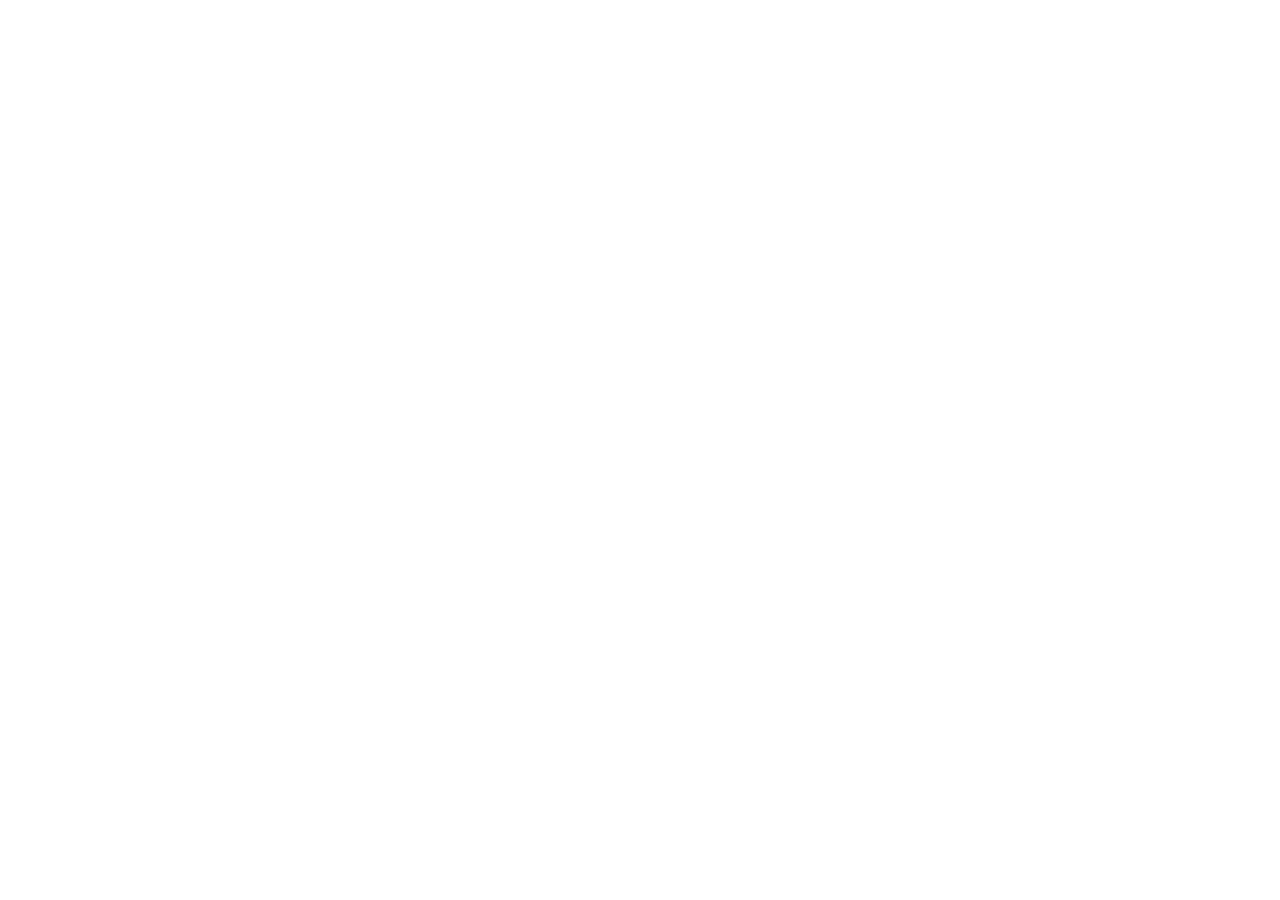
==== bombeiro.html @ 2caa32cb "Update bombeiro.html" ====
<!DOCTYPE html>
<html lang="Pt-br">
<head>
    <meta charset="UTF-8">
    <meta name="viewport" content="width=device-width, initial-scale=1.0">
    <title>Bombeiro</title>
</head>
<body> 
    
    
</body>
</html>
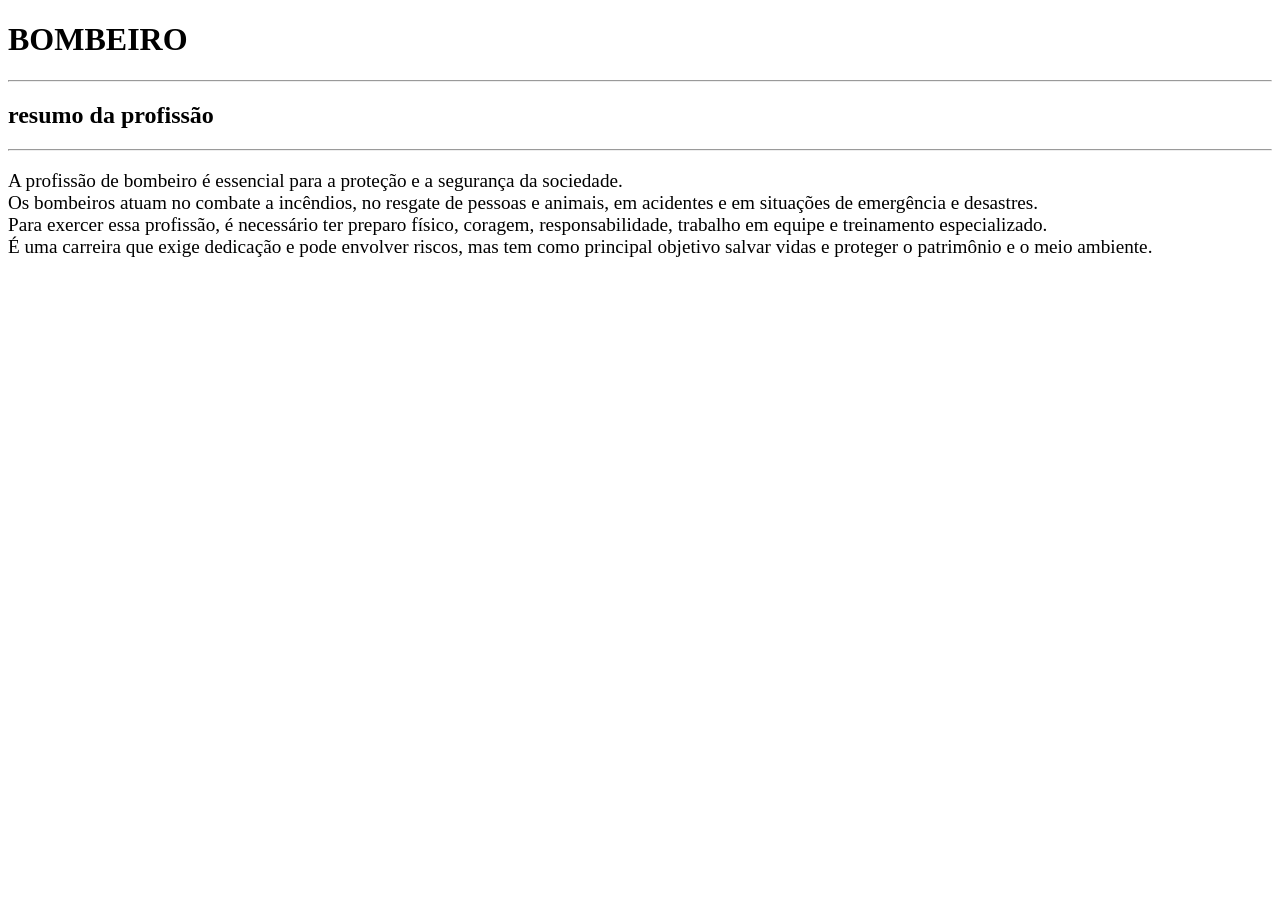
==== commit f758d0e0: "Update bombeiro.html" ====
--- a/bombeiro.html
+++ b/bombeiro.html
@@ -1,12 +1,29 @@
 <!DOCTYPE html>
 <html lang="Pt-br">
+
 <head>
     <meta charset="UTF-8">
     <meta name="viewport" content="width=device-width, initial-scale=1.0">
     <title>Bombeiro</title>
 </head>
-<body> 
-    
-    
+
+<body>
+    <h1>BOMBEIRO</h1>
+    <hr>
+    <h2>resumo da profissão</h2>
+    <hr>
+    <p style="font-size: larger; font-family: Georgia, 'Times New Roman', Times, serif;">A profissão de bombeiro é
+        essencial para a proteção e a segurança da sociedade.<br> Os bombeiros atuam no combate a
+        incêndios, no resgate de pessoas e animais, em acidentes e em situações de emergência e desastres.<br> Para exercer
+        essa profissão, é necessário ter preparo físico, coragem, responsabilidade, trabalho em equipe e treinamento
+        especializado.<br> É uma carreira que exige dedicação e pode envolver riscos, mas tem como principal objetivo salvar
+        vidas e proteger o patrimônio e o meio ambiente.<br></p>
+
+
+    <iframe width="560" height="315" src="https://www.youtube.com/embed/gwoitTKhEUY?si=lec3CN3sqRXPooh9"
+        title="YouTube video player" frameborder="0"
+        allow="accelerometer; autoplay; clipboard-write; encrypted-media; gyroscope; picture-in-picture; web-share"
+        referrerpolicy="strict-origin-when-cross-origin" allowfullscreen></iframe>
 </body>
+
 </html>
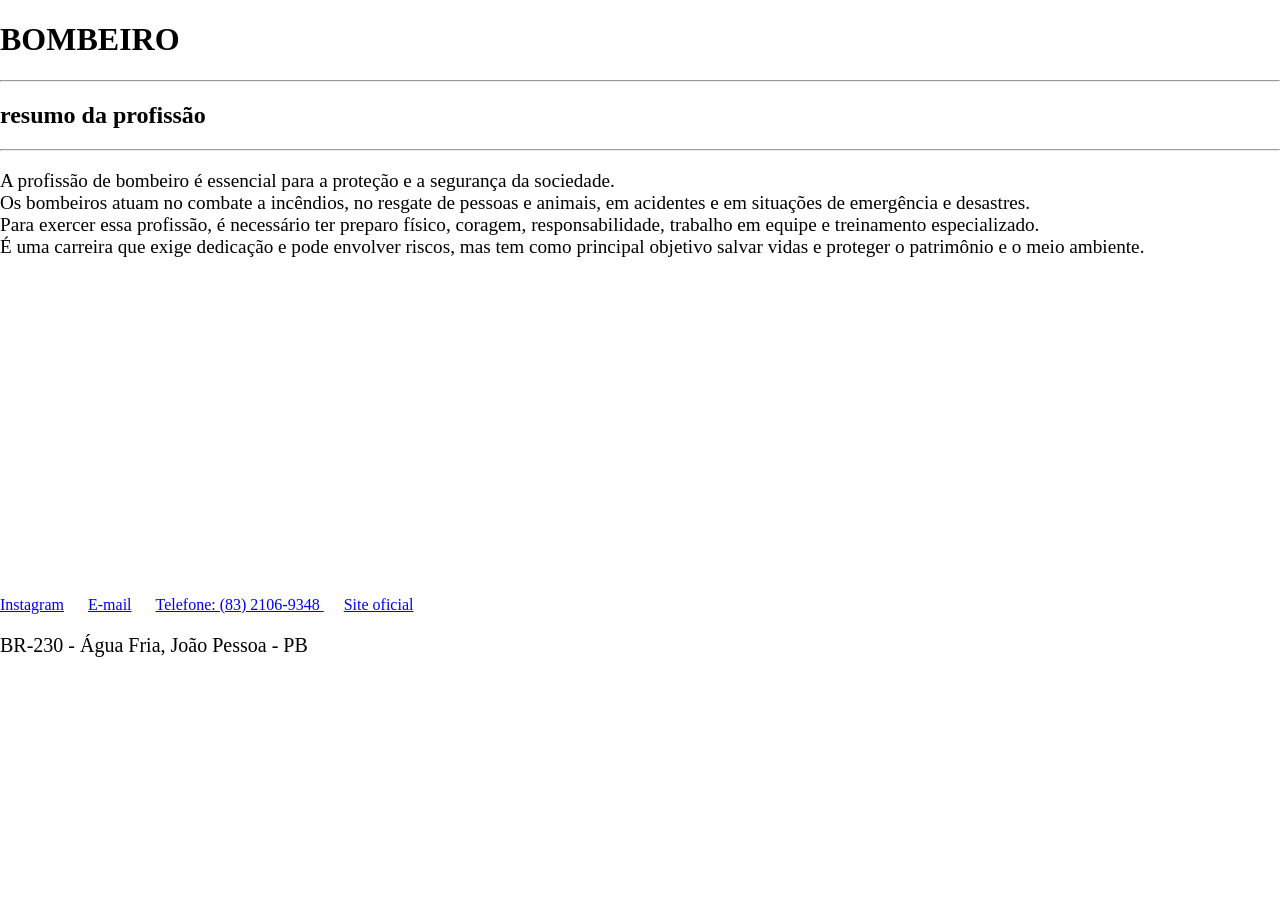
==== commit 1edf0dc6: "index html e página sobre programador completas" ====
--- a/bombeiro.html
+++ b/bombeiro.html
@@ -5,6 +5,7 @@
     <meta charset="UTF-8">
     <meta name="viewport" content="width=device-width, initial-scale=1.0">
     <title>Bombeiro</title>
+    <link rel="stylesheet" href="style.css">
 </head>
 
 <body>
@@ -24,6 +25,19 @@
         title="YouTube video player" frameborder="0"
         allow="accelerometer; autoplay; clipboard-write; encrypted-media; gyroscope; picture-in-picture; web-share"
         referrerpolicy="strict-origin-when-cross-origin" allowfullscreen></iframe>
+          <footer>
+        <div>
+            <nav>
+                <a target="_blank" href="https://www.instagram.com/unipeoficial/">Instagram</a>
+                <a style="margin-left: 20px" href="mailto:relacionamento@unipe.edu.br">E-mail</a>
+                <a style="margin-left: 20px" href="tel:+558321069348"> Telefone: (83) 2106-9348 </a>
+                <a style="margin-left: 20px" href="https://www.unipe.edu.br/" target="_blank">Site oficial</a>
+
+
+                <p>BR-230 - Água Fria, João Pessoa - PB</p>
+            </nav>
+        </div>
+    </footer>
 </body>
 
 </html>
--- a/style.css
+++ b/style.css
@@ -0,0 +1,11 @@
+p {
+    font-family: 'Times New Roman', Times, serif;
+    font-size: 20px;
+}
+body {
+    margin: 0;
+    padding: 0;
+}
+li {
+    font-size: 21px;
+}
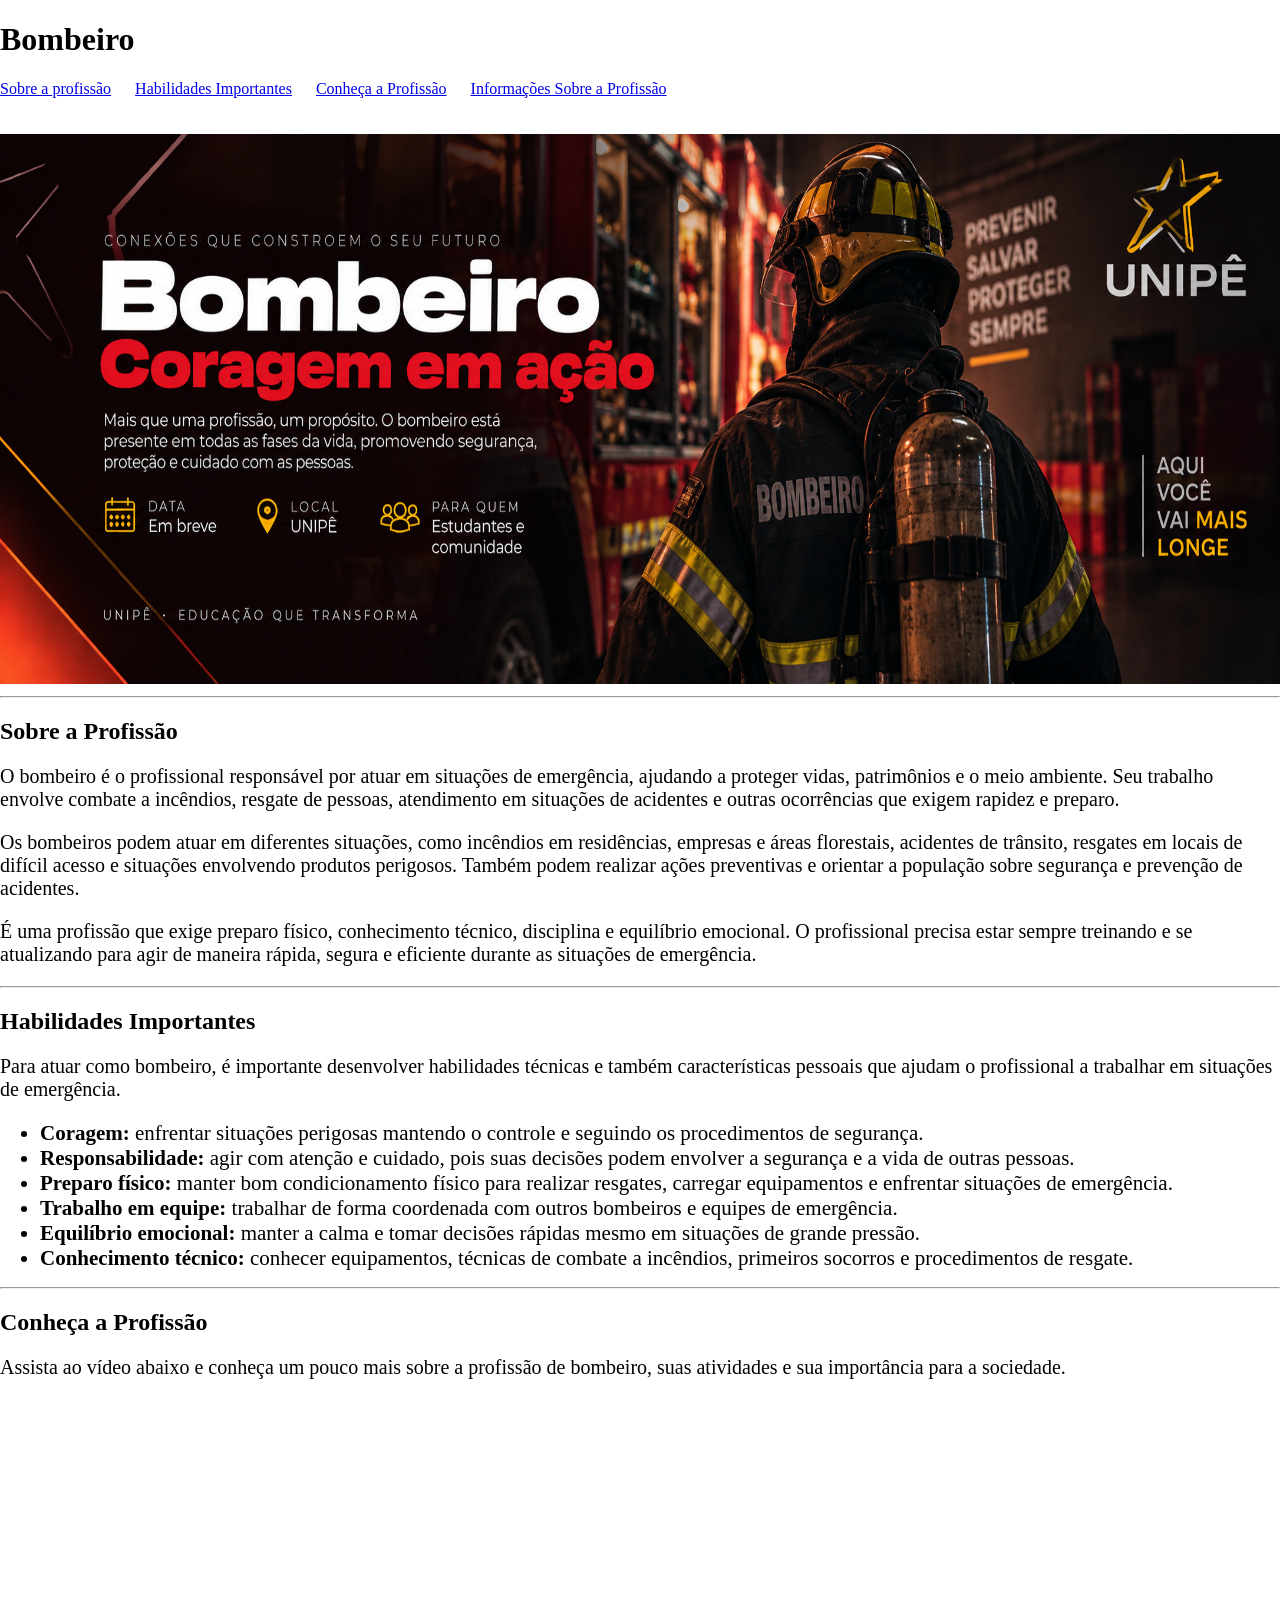
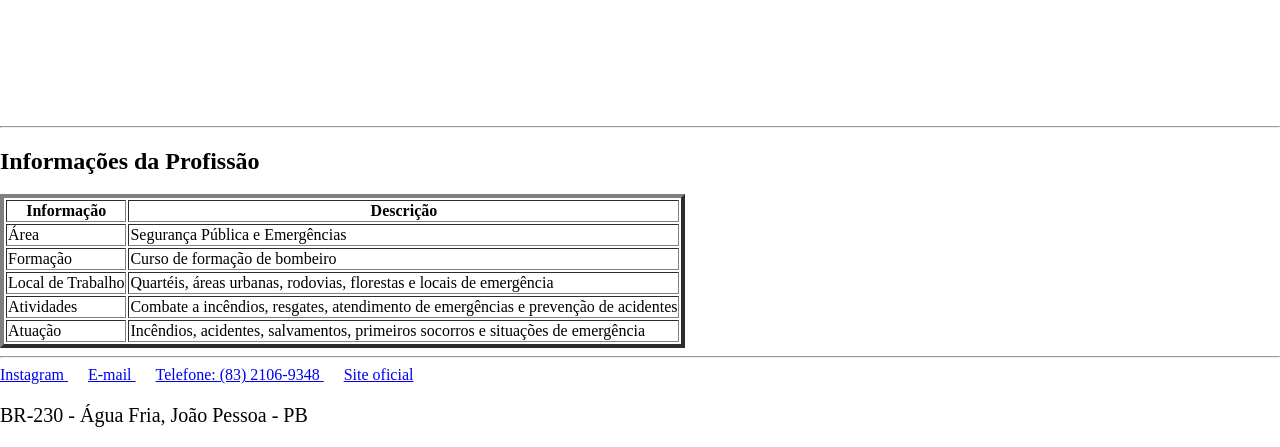
==== commit cc71e7aa: "Update bombeiro.html" ====
--- a/bombeiro.html
+++ b/bombeiro.html
@@ -1,5 +1,5 @@
 <!DOCTYPE html>
-<html lang="Pt-br">
+<html lang="pt-br">
 
 <head>
     <meta charset="UTF-8">
@@ -9,35 +9,220 @@
 </head>
 
 <body>
-    <h1>BOMBEIRO</h1>
-    <hr>
-    <h2>resumo da profissão</h2>
-    <hr>
-    <p style="font-size: larger; font-family: Georgia, 'Times New Roman', Times, serif;">A profissão de bombeiro é
-        essencial para a proteção e a segurança da sociedade.<br> Os bombeiros atuam no combate a
-        incêndios, no resgate de pessoas e animais, em acidentes e em situações de emergência e desastres.<br> Para exercer
-        essa profissão, é necessário ter preparo físico, coragem, responsabilidade, trabalho em equipe e treinamento
-        especializado.<br> É uma carreira que exige dedicação e pode envolver riscos, mas tem como principal objetivo salvar
-        vidas e proteger o patrimônio e o meio ambiente.<br></p>
-
-
-    <iframe width="560" height="315" src="https://www.youtube.com/embed/gwoitTKhEUY?si=lec3CN3sqRXPooh9"
-        title="YouTube video player" frameborder="0"
-        allow="accelerometer; autoplay; clipboard-write; encrypted-media; gyroscope; picture-in-picture; web-share"
-        referrerpolicy="strict-origin-when-cross-origin" allowfullscreen></iframe>
-          <footer>
+
+    <header>
         <div>
+            <h1>Bombeiro</h1>
+
             <nav>
-                <a target="_blank" href="https://www.instagram.com/unipeoficial/">Instagram</a>
-                <a style="margin-left: 20px" href="mailto:relacionamento@unipe.edu.br">E-mail</a>
-                <a style="margin-left: 20px" href="tel:+558321069348"> Telefone: (83) 2106-9348 </a>
-                <a style="margin-left: 20px" href="https://www.unipe.edu.br/" target="_blank">Site oficial</a>
-
-
-                <p>BR-230 - Água Fria, João Pessoa - PB</p>
+                <a href="#evento">Sobre a profissão</a>
+                <a style="margin-left: 20px" href="#habilidades">Habilidades Importantes</a>
+                <a style="margin-left: 20px" href="#profissao">Conheça a Profissão</a>
+                <a style="margin-left: 20px" href="#info">Informações Sobre a Profissão</a>
             </nav>
         </div>
+
+        <br><br>
+    </header>
+
+    <main>
+
+        <section>
+            <div>
+                <img height="550px" width="100%" src="/assets/banner bombeiro.png"
+                    alt="Banner sobre a profissão de bombeiro" />
+            </div>
+        </section>
+
+        <hr>
+
+        <section id="evento">
+            <div>
+                <article>
+
+                    <h2>Sobre a Profissão</h2>
+
+                    <p>
+                        O bombeiro é o profissional responsável por atuar em situações de emergência,
+                        ajudando a proteger vidas, patrimônios e o meio ambiente. Seu trabalho envolve
+                        combate a incêndios, resgate de pessoas, atendimento em situações de acidentes
+                        e outras ocorrências que exigem rapidez e preparo.
+                    </p>
+
+                    <p>
+                        Os bombeiros podem atuar em diferentes situações, como incêndios em residências,
+                        empresas e áreas florestais, acidentes de trânsito, resgates em locais de difícil
+                        acesso e situações envolvendo produtos perigosos. Também podem realizar ações
+                        preventivas e orientar a população sobre segurança e prevenção de acidentes.
+                    </p>
+
+                    <p>
+                        É uma profissão que exige preparo físico, conhecimento técnico, disciplina e
+                        equilíbrio emocional. O profissional precisa estar sempre treinando e se
+                        atualizando para agir de maneira rápida, segura e eficiente durante as
+                        situações de emergência.
+                    </p>
+
+                </article>
+            </div>
+        </section>
+
+        <hr>
+
+        <section id="habilidades">
+
+            <h2>Habilidades Importantes</h2>
+
+            <p>
+                Para atuar como bombeiro, é importante desenvolver habilidades técnicas e também
+                características pessoais que ajudam o profissional a trabalhar em situações de emergência.
+            </p>
+
+            <ul>
+
+                <li>
+                    <strong>Coragem:</strong>
+                    enfrentar situações perigosas mantendo o controle e seguindo os procedimentos de segurança.
+                </li>
+
+                <li>
+                    <strong>Responsabilidade:</strong>
+                    agir com atenção e cuidado, pois suas decisões podem envolver a segurança e a vida de outras
+                    pessoas.
+                </li>
+
+                <li>
+                    <strong>Preparo físico:</strong>
+                    manter bom condicionamento físico para realizar resgates, carregar equipamentos e enfrentar
+                    situações de emergência.
+                </li>
+
+                <li>
+                    <strong>Trabalho em equipe:</strong>
+                    trabalhar de forma coordenada com outros bombeiros e equipes de emergência.
+                </li>
+
+                <li>
+                    <strong>Equilíbrio emocional:</strong>
+                    manter a calma e tomar decisões rápidas mesmo em situações de grande pressão.
+                </li>
+
+                <li>
+                    <strong>Conhecimento técnico:</strong>
+                    conhecer equipamentos, técnicas de combate a incêndios, primeiros socorros e procedimentos de
+                    resgate.
+                </li>
+
+            </ul>
+
+        </section>
+
+        <hr>
+
+        <section id="profissao">
+
+            <div>
+
+                <h2>Conheça a Profissão</h2>
+
+                <p>
+                    Assista ao vídeo abaixo e conheça um pouco mais sobre a profissão de bombeiro,
+                    suas atividades e sua importância para a sociedade.
+                </p>
+
+                <iframe width="560" height="315" src="https://www.youtube.com/embed/gwoitTKhEUY?si=lec3CN3sqRXPooh9"
+                    title="YouTube video player" frameborder="0"
+                    allow="accelerometer; autoplay; clipboard-write; encrypted-media; gyroscope; picture-in-picture; web-share"
+                    referrerpolicy="strict-origin-when-cross-origin" allowfullscreen></iframe>
+
+            </div>
+
+        </section>
+
+    </main>
+
+    <hr>
+
+    <section id="info">
+
+        <div>
+
+            <h2>Informações da Profissão</h2>
+
+            <table border="4">
+
+                <tr>
+                    <th>Informação</th>
+                    <th>Descrição</th>
+                </tr>
+
+                <tr>
+                    <td>Área</td>
+                    <td>Segurança Pública e Emergências</td>
+                </tr>
+
+                <tr>
+                    <td>Formação</td>
+                    <td>Curso de formação de bombeiro</td>
+                </tr>
+
+                <tr>
+                    <td>Local de Trabalho</td>
+                    <td>Quartéis, áreas urbanas, rodovias, florestas e locais de emergência</td>
+                </tr>
+
+                <tr>
+                    <td>Atividades</td>
+                    <td>Combate a incêndios, resgates, atendimento de emergências e prevenção de acidentes</td>
+                </tr>
+
+                <tr>
+                    <td>Atuação</td>
+                    <td>Incêndios, acidentes, salvamentos, primeiros socorros e situações de emergência</td>
+                </tr>
+
+            </table>
+
+        </div>
+
+    </section>
+
+    <hr>
+
+    <footer>
+
+        <div>
+
+            <nav>
+
+                <a target="_blank" href="https://www.instagram.com/unipeoficial/">
+                    Instagram
+                </a>
+
+                <a style="margin-left: 20px" href="mailto:relacionamento@unipe.edu.br">
+                    E-mail
+                </a>
+
+                <a style="margin-left: 20px" href="tel:+558321069348">
+                    Telefone: (83) 2106-9348
+                </a>
+
+                <a style="margin-left: 20px" href="https://www.unipe.edu.br/" target="_blank">
+                    Site oficial
+                </a>
+
+                <p>
+                    BR-230 - Água Fria, João Pessoa - PB
+                </p>
+
+            </nav>
+
+        </div>
+
     </footer>
+
 </body>
 
 </html>
+
+</html>
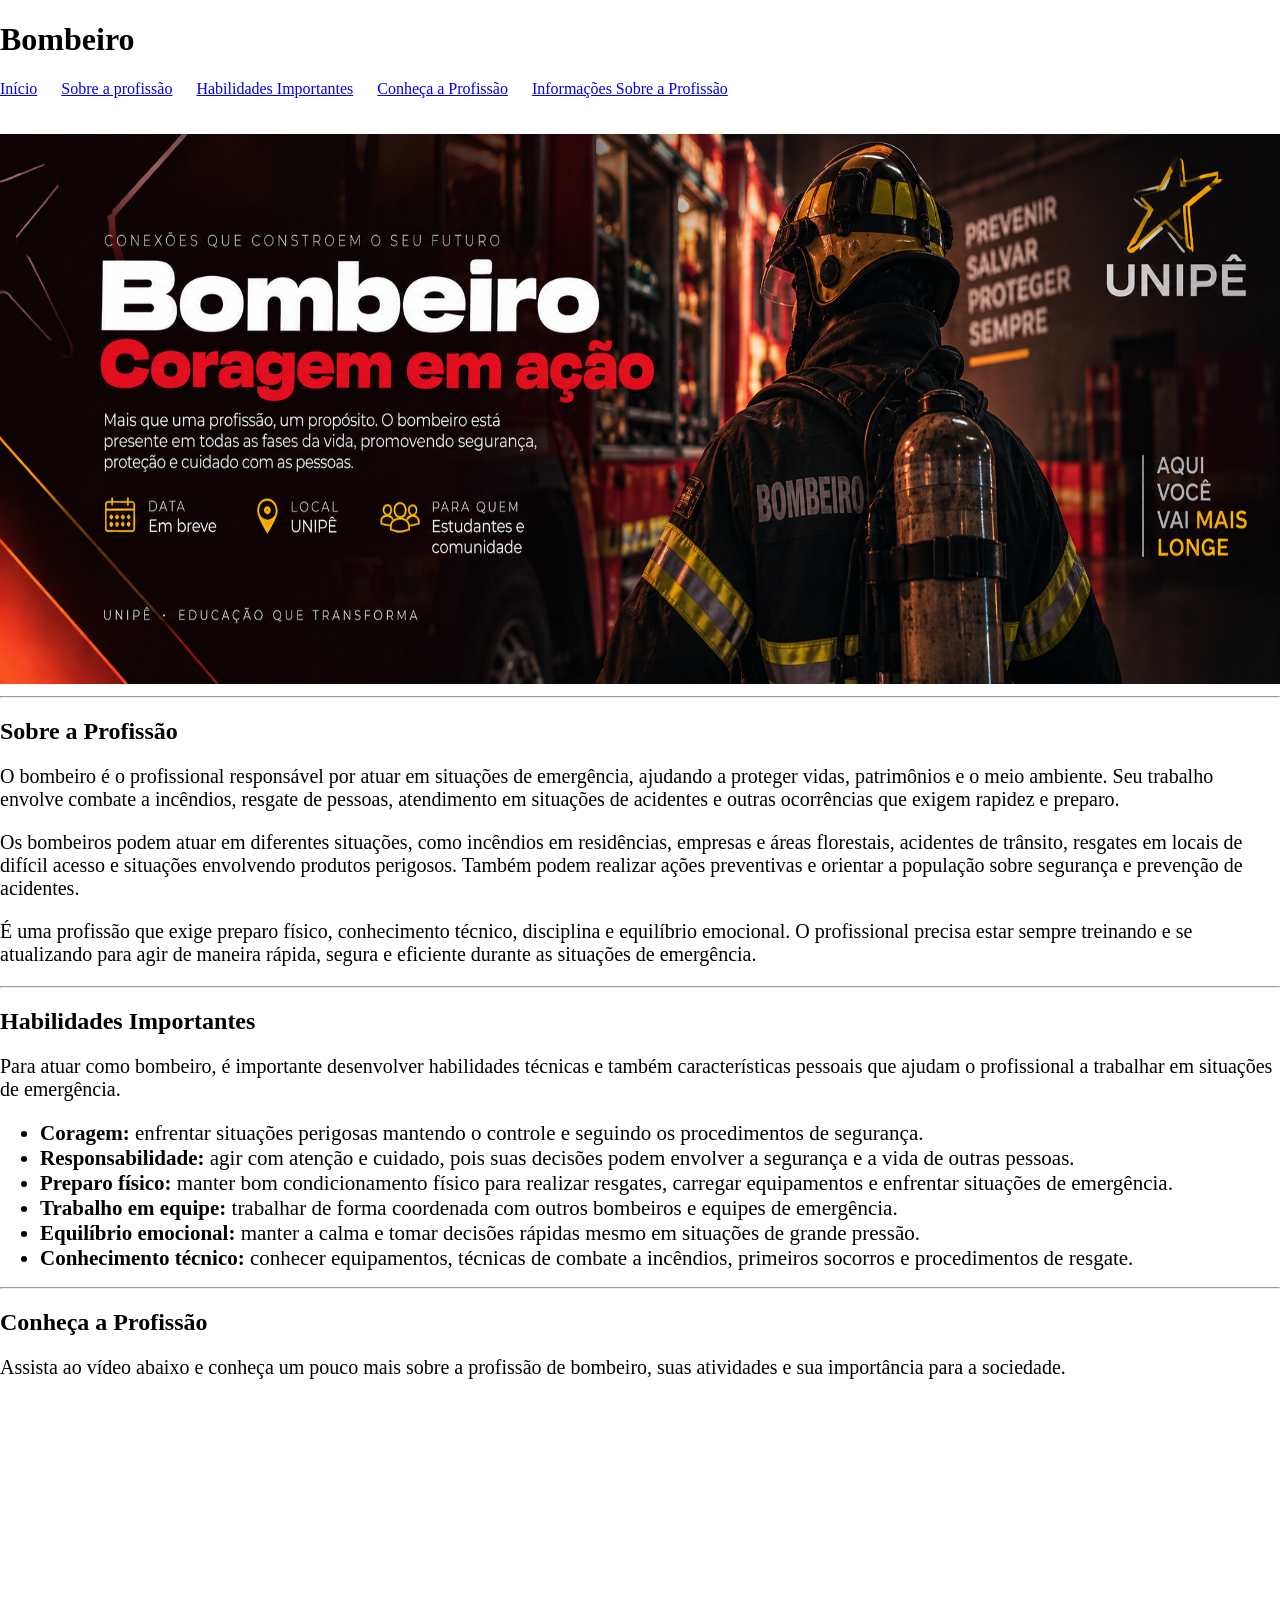
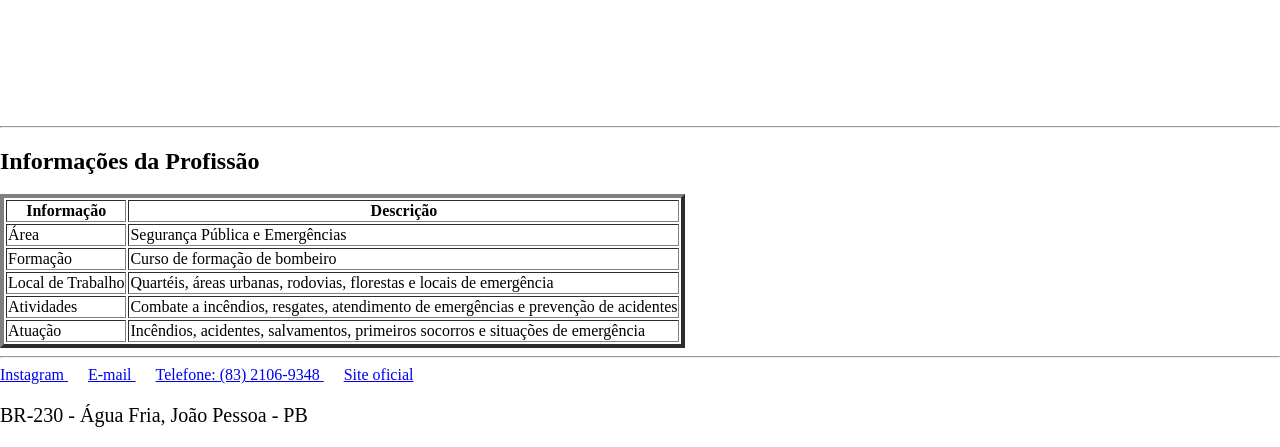
==== commit 6c5d3dd2: "atualização" ====
--- a/bombeiro.html
+++ b/bombeiro.html
@@ -15,7 +15,8 @@
             <h1>Bombeiro</h1>
 
             <nav>
-                <a href="#evento">Sobre a profissão</a>
+                <a href="index.html">Início</a>
+                <a style="margin-left: 20px" href="#evento">Sobre a profissão</a>
                 <a style="margin-left: 20px" href="#habilidades">Habilidades Importantes</a>
                 <a style="margin-left: 20px" href="#profissao">Conheça a Profissão</a>
                 <a style="margin-left: 20px" href="#info">Informações Sobre a Profissão</a>
@@ -225,4 +226,4 @@
 
 </html>
 
-</html>
+</html>
